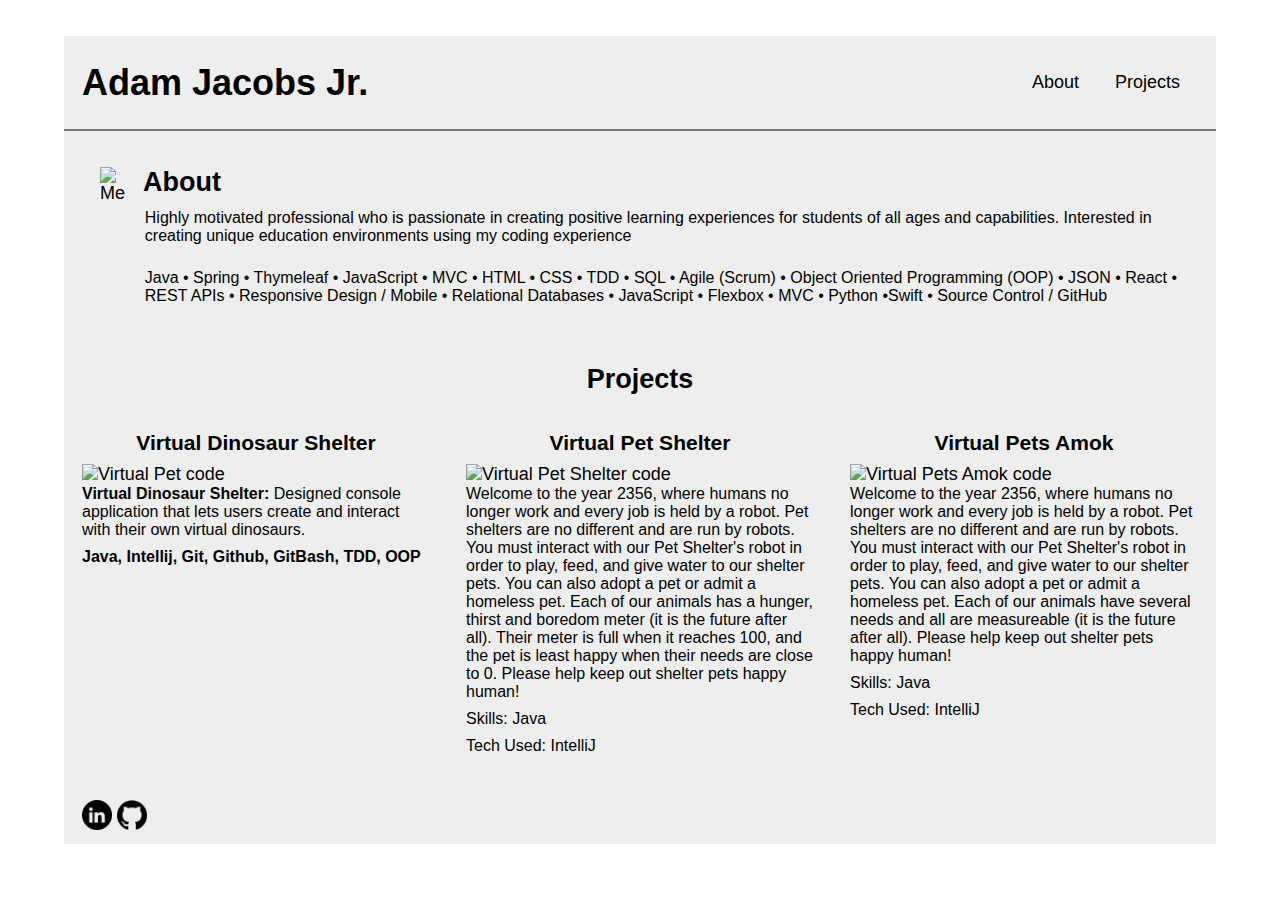
==== index.html @ 5149d220 "2nd update" ====
<!DOCTYPE html>
<html lang="en">
<head>
    <meta charset="UTF-8">
    <meta http-equiv="X-UA-Compatible" content="IE=edge">
    <meta name="viewport" content="width=device-width, initial-scale=1.0">
    <link rel="stylesheet" href="style.css">
    <title>Document</title>
</head>
<body>
    <div class="container">
        <header class="header">
            <h1 id="header__logo">Adam Jacobs Jr.</h1>
            <nav class="header__nav">
                <ul class="header__nav_list">
                    <li class="header__nav_listItem"><a href="#profile__section">About</li></a>
                    <li class="header__nav_listItem"><a href="#projects__title">Projects</li></a>
                </ul>
            </nav>
        </header>
        <section class="profile__section"><a id="profile__section"></a>
            <figure>
                <img src="images\IMG_0516.jpg" alt="Me" class="profile__section_image">
            </figure>
            <article class="profile__section_info">
                <h2 class="profile__section_heading">About</h2>
                <ul class="profile__section_list">
                    <li class="profile__section_listItem">Highly motivated professional who is passionate in creating positive learning experiences for students of all ages and capabilities. Interested in creating unique education environments using my coding experience</li>
                    <br>
                    <li class="profile__section_listItem">Java • Spring • Thymeleaf • JavaScript • MVC • HTML • CSS • TDD • SQL • Agile (Scrum) • Object Oriented Programming (OOP) • JSON • React • REST APIs • Responsive Design / Mobile • Relational Databases • JavaScript • Flexbox • MVC • Python •Swift • Source Control / GitHub </li>
                    <br>
                </ul>
            </article>            
        </section>
        <h2 class="projects__title">Projects</h2><a id="projects__title"></a>
        <section class="projects__section">
            <article class="projects__column">
                <h3 class="projects__column_title">Virtual Dinosaur Shelter</h3>
                <figure class="projects__column_figure">
                    <a href="https://github.com/2021-Spring-Part-Time/virtual-pet-shelter-amazingblu" target="_blank"><img src="images\virtualPet.png" alt="Virtual Pet code" class="projects__column_image"></a>
                </figure>
                <p> <b>Virtual Dinosaur Shelter:</b> Designed console application that lets users create and interact with their own virtual dinosaurs.</p>
                <p><b>Java, Intellij, Git, Github, GitBash, TDD, OOP </b></p>
            </article>
            <article class="projects__column">
                <h3 class="projects__column_title">Virtual Pet Shelter</h3>
                <figure class="projects__column_figure">
                    <a href="https://github.com/2021-Spring-Part-Time/virtual-pet-shelter-danielleboz" target="_blank"><img src="images\virtualPetShelter.png" alt="Virtual Pet Shelter code" class="projects__column_image"></a>
                </figure>
                <p>Welcome to the year 2356, where humans no longer work and every job is held by a robot. Pet shelters are no different and are run by robots. You must interact with our Pet Shelter's robot in order to play, feed, and give water to our shelter pets. You can also adopt a pet or admit a homeless pet. Each of our animals has a hunger, thirst and boredom meter (it is the future after all). Their meter is full when it reaches 100, and the pet is least happy when their needs are close to 0. Please help keep out shelter pets happy human!</p>
                <p>Skills: Java</p>
                <p>Tech Used: IntelliJ</p>
            </article>
            <article class="projects__column">
                <h3 class="projects__column_title">Virtual Pets Amok</h3>
                <figure class="projects__column_figure">
                    <a href="https://github.com/2021-Spring-Part-Time/virtual-pets-amok-danielleboz" target="_blank"><img src="images\virtualPetsAmok.png" alt="Virtual Pets Amok code" class="projects__column_image"></a>
                </figure>
                <p>Welcome to the year 2356, where humans no longer work and every job is held by a robot. Pet shelters are no different and are run by robots. You must interact with our Pet Shelter's robot in order to play, feed, and give water to our shelter pets. You can also adopt a pet or admit a homeless pet. Each of our animals have several needs and all are measureable (it is the future after all). Please help keep out shelter pets happy human!</p>
                <p>Skills: Java</p>
                <p>Tech Used: IntelliJ</p>
            </article>
        </section>
        <footer class="footer">
            <section class="footer__social">
                <a href="https://www.linkedin.com/in/danielle-bosworth-599b6a2a" target="_blank"><img src="images\linkedin.png" alt="LinkedIn Icon" class="footer__social_linkedin"></a>
                <a href="https://github.com/danielleboz" target="_blank"><img src="images\github.png" alt="GitHub Icon" class="footer__social_github"></a>
            </section>
        </footer>
    </div>    
</body>
</html>
---- style.css ----
@import url('https://fonts.googleapis.com/css2?family=Raleway:wght@300&display=swap');

* {
    box-sizing: border-box;
    margin: 0;
    padding: 0;
}

html {
    color: black;
    font: 18px sans-serif;
    font-family: 'Montserrat', sans-serif;
}

a {
    color: black;
    text-decoration: none;
}

a:hover {
    color: #1cb821;
}

.container {
    background-color: #eee;
    margin: 2rem auto;
    max-width: 70rem;
    width: 90%;
}

.header {
    align-items: center;
    border-bottom: 2px solid #777;
    display: flex;
    justify-content: space-between;
    margin-bottom: 2rem;
    padding: 1rem;
}

.header__nav_list {
    display: flex;
}

.header__nav_listItem {
    list-style-type: none;
    margin: 1rem;
}

.header__nav_listItem:hover {
    border-bottom: 3px solid #0cfa14;
    transition: .5s;
}

.profile__section {
    display: flex;
    justify-content: space-between;
    margin: 2rem;
}

.profile__section_info {
    display: flex;
    flex-direction: column;
    margin-left: 1rem;
}

.profile__section_heading {
    margin-bottom: .5rem;
}

.profile__section_image {
    height: auto;
    max-width: 100%;
}

.profile__section_listItem {
    list-style-type: none;
    font-size: 16px;
    padding: .1rem;
}

p {
    font-size: 16px;
    padding-bottom: .5rem;
}

.projects__title {
    padding-bottom: 1rem;
    text-align: center;
}

.projects__section {
    display: grid;
    grid-template-columns: 1fr 1fr 1fr;
}

.projects__column {
    margin: 1rem;
}

.projects__column_title {
    padding-bottom: .5rem;
    text-align: center;
}

.projects__column_image {
    height: auto;
    max-width: 100%;
}

.footer {
    align-items: center;
    display: flex;
    margin: 1rem;
    justify-content: space-between;
    padding-bottom: .5rem;
}

.footer__social_linkedin {
    height: auto;
    width: 30px;
}

.footer__social_github {
    height: auto;
    width: 30px;
}

@media only screen and (max-width: 767px) {

.header {
    align-items: center;
    display: flex;
    flex-direction: column;
    margin: 0;
}

.profile__section {
    align-items: center;
    display: flex;
    flex-direction: column;
}

.projects__section {
    align-items: center;
    display: flex;
    flex-direction: column;
}

.footer {
    align-items: center;
    display: flex;
    flex-direction: column;
}

.footer__copyright {
    padding-bottom: .5rem;
}

}
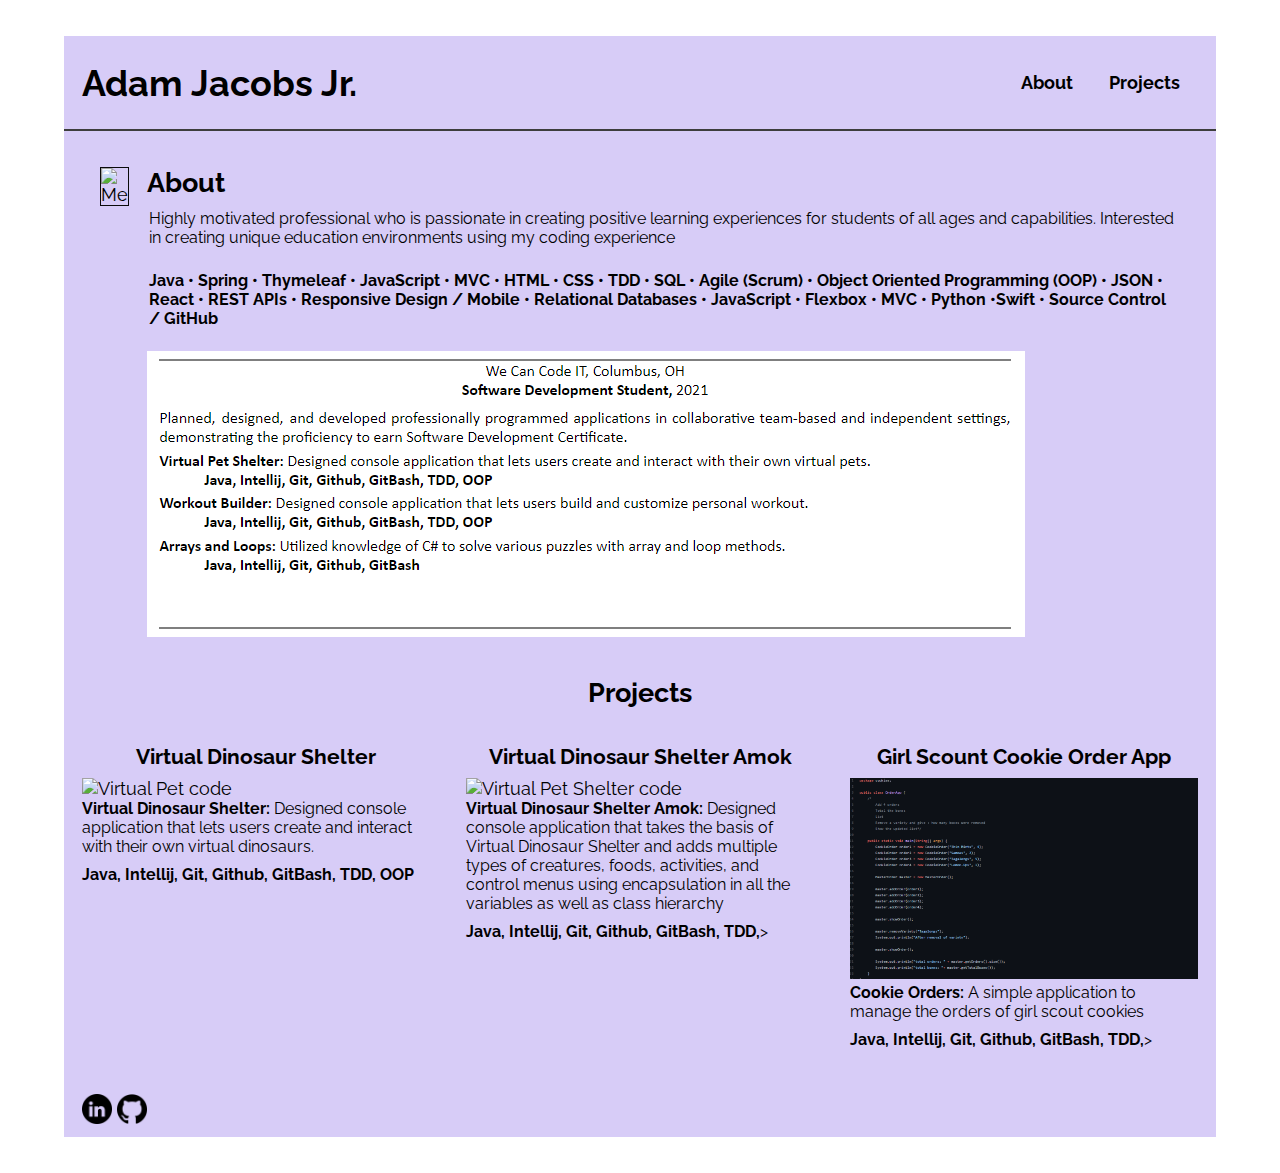
==== commit 18bebe07: "final commit" ====
--- a/index.html
+++ b/index.html
@@ -5,7 +5,7 @@
     <meta http-equiv="X-UA-Compatible" content="IE=edge">
     <meta name="viewport" content="width=device-width, initial-scale=1.0">
     <link rel="stylesheet" href="style.css">
-    <title>Document</title>
+    <title>Porfolio</title>
 </head>
 <body>
     <div class="container">
@@ -13,8 +13,8 @@
             <h1 id="header__logo">Adam Jacobs Jr.</h1>
             <nav class="header__nav">
                 <ul class="header__nav_list">
-                    <li class="header__nav_listItem"><a href="#profile__section">About</li></a>
-                    <li class="header__nav_listItem"><a href="#projects__title">Projects</li></a>
+                    <li class="header__nav_listItem"><a href="#profile__section"><b>About</b></li></a>
+                    <li class="header__nav_listItem"><a href="#projects__title"><b>Projects</b></li></a>
                 </ul>
             </nav>
         </header>
@@ -27,8 +27,9 @@
                 <ul class="profile__section_list">
                     <li class="profile__section_listItem">Highly motivated professional who is passionate in creating positive learning experiences for students of all ages and capabilities. Interested in creating unique education environments using my coding experience</li>
                     <br>
-                    <li class="profile__section_listItem">Java • Spring • Thymeleaf • JavaScript • MVC • HTML • CSS • TDD • SQL • Agile (Scrum) • Object Oriented Programming (OOP) • JSON • React • REST APIs • Responsive Design / Mobile • Relational Databases • JavaScript • Flexbox • MVC • Python •Swift • Source Control / GitHub </li>
+                    <li class="profile__section_listItem"><b>Java • Spring • Thymeleaf • JavaScript • MVC • HTML • CSS • TDD • SQL • Agile (Scrum) • Object Oriented Programming (OOP) • JSON • React • REST APIs • Responsive Design / Mobile • Relational Databases • JavaScript • Flexbox • MVC • Python •Swift • Source Control / GitHub </b></li>
                     <br>
+                    <img src="images\wcci.png" alt="Me" class="">
                 </ul>
             </article>            
         </section>
@@ -43,28 +44,26 @@
                 <p><b>Java, Intellij, Git, Github, GitBash, TDD, OOP </b></p>
             </article>
             <article class="projects__column">
-                <h3 class="projects__column_title">Virtual Pet Shelter</h3>
+                <h3 class="projects__column_title">Virtual Dinosaur Shelter Amok</h3>
                 <figure class="projects__column_figure">
-                    <a href="https://github.com/2021-Spring-Part-Time/virtual-pet-shelter-danielleboz" target="_blank"><img src="images\virtualPetShelter.png" alt="Virtual Pet Shelter code" class="projects__column_image"></a>
+                    <a href="https://github.com/2021-Spring-Part-Time/virtual-pets-amok-amazingblu" target="_blank"><img src="images\virtualPetamok.png" alt="Virtual Pet Shelter code" class="projects__column_image"></a>
                 </figure>
-                <p>Welcome to the year 2356, where humans no longer work and every job is held by a robot. Pet shelters are no different and are run by robots. You must interact with our Pet Shelter's robot in order to play, feed, and give water to our shelter pets. You can also adopt a pet or admit a homeless pet. Each of our animals has a hunger, thirst and boredom meter (it is the future after all). Their meter is full when it reaches 100, and the pet is least happy when their needs are close to 0. Please help keep out shelter pets happy human!</p>
-                <p>Skills: Java</p>
-                <p>Tech Used: IntelliJ</p>
+                <p><b>Virtual Dinosaur Shelter Amok: </b>Designed console application that takes the basis of Virtual Dinosaur Shelter and adds multiple types of creatures, foods, activities, and control menus using encapsulation in all the variables as well as class hierarchy</p>
+                <p><b>Java, Intellij, Git, Github, GitBash, TDD,</b>></p>
             </article>
             <article class="projects__column">
-                <h3 class="projects__column_title">Virtual Pets Amok</h3>
+                <h3 class="projects__column_title">Girl Scount Cookie Order App</h3>
                 <figure class="projects__column_figure">
-                    <a href="https://github.com/2021-Spring-Part-Time/virtual-pets-amok-danielleboz" target="_blank"><img src="images\virtualPetsAmok.png" alt="Virtual Pets Amok code" class="projects__column_image"></a>
+                    <a href="https://github.com/2021-Spring-Part-Time/cookie-orders-amazingblu" target="_blank"><img src="images\cookieorder.png" alt="Girl Scout Cookie Order App" class="projects__column_image"></a>
                 </figure>
-                <p>Welcome to the year 2356, where humans no longer work and every job is held by a robot. Pet shelters are no different and are run by robots. You must interact with our Pet Shelter's robot in order to play, feed, and give water to our shelter pets. You can also adopt a pet or admit a homeless pet. Each of our animals have several needs and all are measureable (it is the future after all). Please help keep out shelter pets happy human!</p>
-                <p>Skills: Java</p>
-                <p>Tech Used: IntelliJ</p>
+                <p><b>Cookie Orders: </b>A simple application to manage the orders of girl scout cookies</p>
+                <p><b>Java, Intellij, Git, Github, GitBash, TDD,</b>></p>
             </article>
         </section>
         <footer class="footer">
             <section class="footer__social">
-                <a href="https://www.linkedin.com/in/danielle-bosworth-599b6a2a" target="_blank"><img src="images\linkedin.png" alt="LinkedIn Icon" class="footer__social_linkedin"></a>
-                <a href="https://github.com/danielleboz" target="_blank"><img src="images\github.png" alt="GitHub Icon" class="footer__social_github"></a>
+                <a href="https://www.linkedin.com/in/adam-jacobs-jr/" target="_blank"><img src="images\linkedin.png" alt="LinkedIn Icon" class="footer__social_linkedin"></a>
+                <a href="https://github.com/adamjacobsjr" target="_blank"><img src="images\github.png" alt="GitHub Icon" class="footer__social_github"></a>
             </section>
         </footer>
     </div>    
--- a/style.css
+++ b/style.css
@@ -9,7 +9,7 @@
 html {
     color: black;
     font: 18px sans-serif;
-    font-family: 'Montserrat', sans-serif;
+    font-family: 'Raleway', sans-serif;
 }
 
 a {
@@ -18,11 +18,10 @@
 }
 
 a:hover {
-    color: #1cb821;
+    color: #4357;
 }
-
 .container {
-    background-color: #eee;
+    background-color: rgb(215, 204, 247);
     margin: 2rem auto;
     max-width: 70rem;
     width: 90%;
@@ -30,7 +29,7 @@
 
 .header {
     align-items: center;
-    border-bottom: 2px solid #777;
+    border-bottom: 2px solid rgb(61, 61, 61);
     display: flex;
     justify-content: space-between;
     margin-bottom: 2rem;
@@ -47,10 +46,9 @@
 }
 
 .header__nav_listItem:hover {
-    border-bottom: 3px solid #0cfa14;
+    border-bottom: 3px solid #5f4357;
     transition: .5s;
 }
-
 .profile__section {
     display: flex;
     justify-content: space-between;
@@ -70,6 +68,7 @@
 .profile__section_image {
     height: auto;
     max-width: 100%;
+    border: 1px solid rgb(10, 10, 10);
 }
 
 .profile__section_listItem {
@@ -125,7 +124,7 @@
     width: 30px;
 }
 
-@media only screen and (max-width: 767px) {
+@media only screen and (max-width: 750px) {
 
 .header {
     align-items: center;
@@ -152,8 +151,4 @@
     flex-direction: column;
 }
 
-.footer__copyright {
-    padding-bottom: .5rem;
-}
-
 }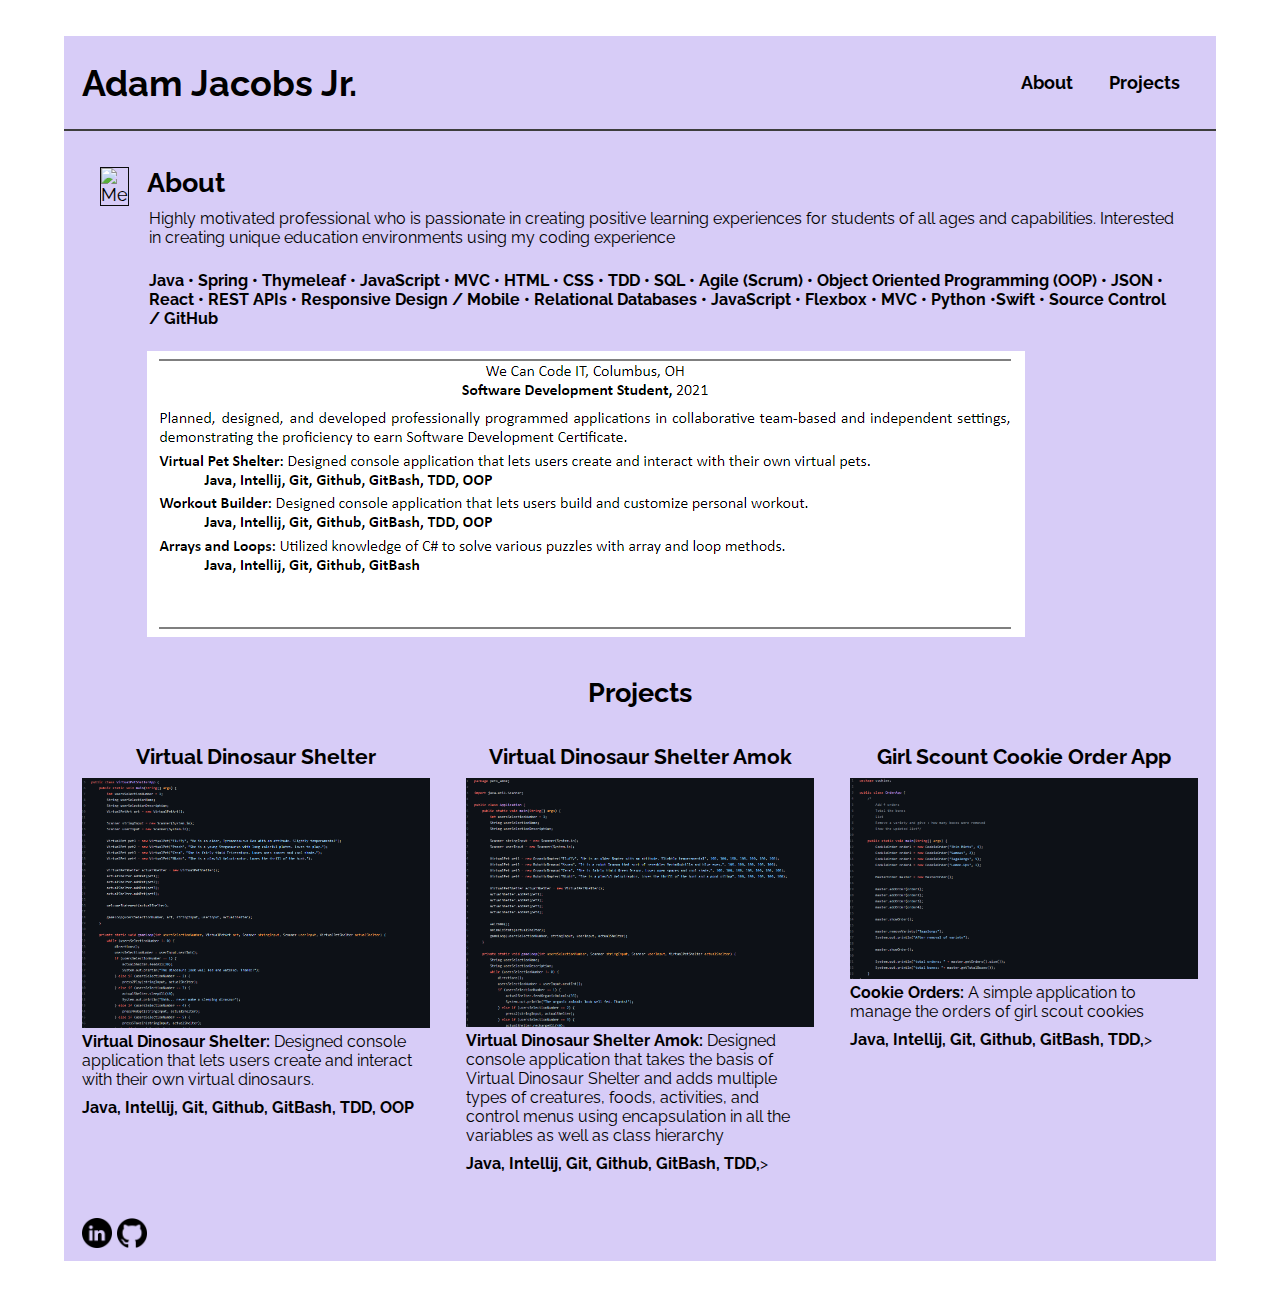
==== commit 4d69b5b8: "Update index.html" ====
--- a/index.html
+++ b/index.html
@@ -38,7 +38,7 @@
             <article class="projects__column">
                 <h3 class="projects__column_title">Virtual Dinosaur Shelter</h3>
                 <figure class="projects__column_figure">
-                    <a href="https://github.com/2021-Spring-Part-Time/virtual-pet-shelter-amazingblu" target="_blank"><img src="images\virtualPet.png" alt="Virtual Pet code" class="projects__column_image"></a>
+                    <a href="https://github.com/2021-Spring-Part-Time/virtual-pet-shelter-amazingblu" target="_blank"><img src="images\virtualpet.png" alt="Virtual Pet code" class="projects__column_image"></a>
                 </figure>
                 <p> <b>Virtual Dinosaur Shelter:</b> Designed console application that lets users create and interact with their own virtual dinosaurs.</p>
                 <p><b>Java, Intellij, Git, Github, GitBash, TDD, OOP </b></p>
@@ -46,7 +46,7 @@
             <article class="projects__column">
                 <h3 class="projects__column_title">Virtual Dinosaur Shelter Amok</h3>
                 <figure class="projects__column_figure">
-                    <a href="https://github.com/2021-Spring-Part-Time/virtual-pets-amok-amazingblu" target="_blank"><img src="images\virtualPetamok.png" alt="Virtual Pet Shelter code" class="projects__column_image"></a>
+                    <a href="https://github.com/2021-Spring-Part-Time/virtual-pets-amok-amazingblu" target="_blank"><img src="images\virtualpetamok.png" alt="Virtual Pet Shelter code" class="projects__column_image"></a>
                 </figure>
                 <p><b>Virtual Dinosaur Shelter Amok: </b>Designed console application that takes the basis of Virtual Dinosaur Shelter and adds multiple types of creatures, foods, activities, and control menus using encapsulation in all the variables as well as class hierarchy</p>
                 <p><b>Java, Intellij, Git, Github, GitBash, TDD,</b>></p>
@@ -68,4 +68,4 @@
         </footer>
     </div>    
 </body>
-</html>+</html>
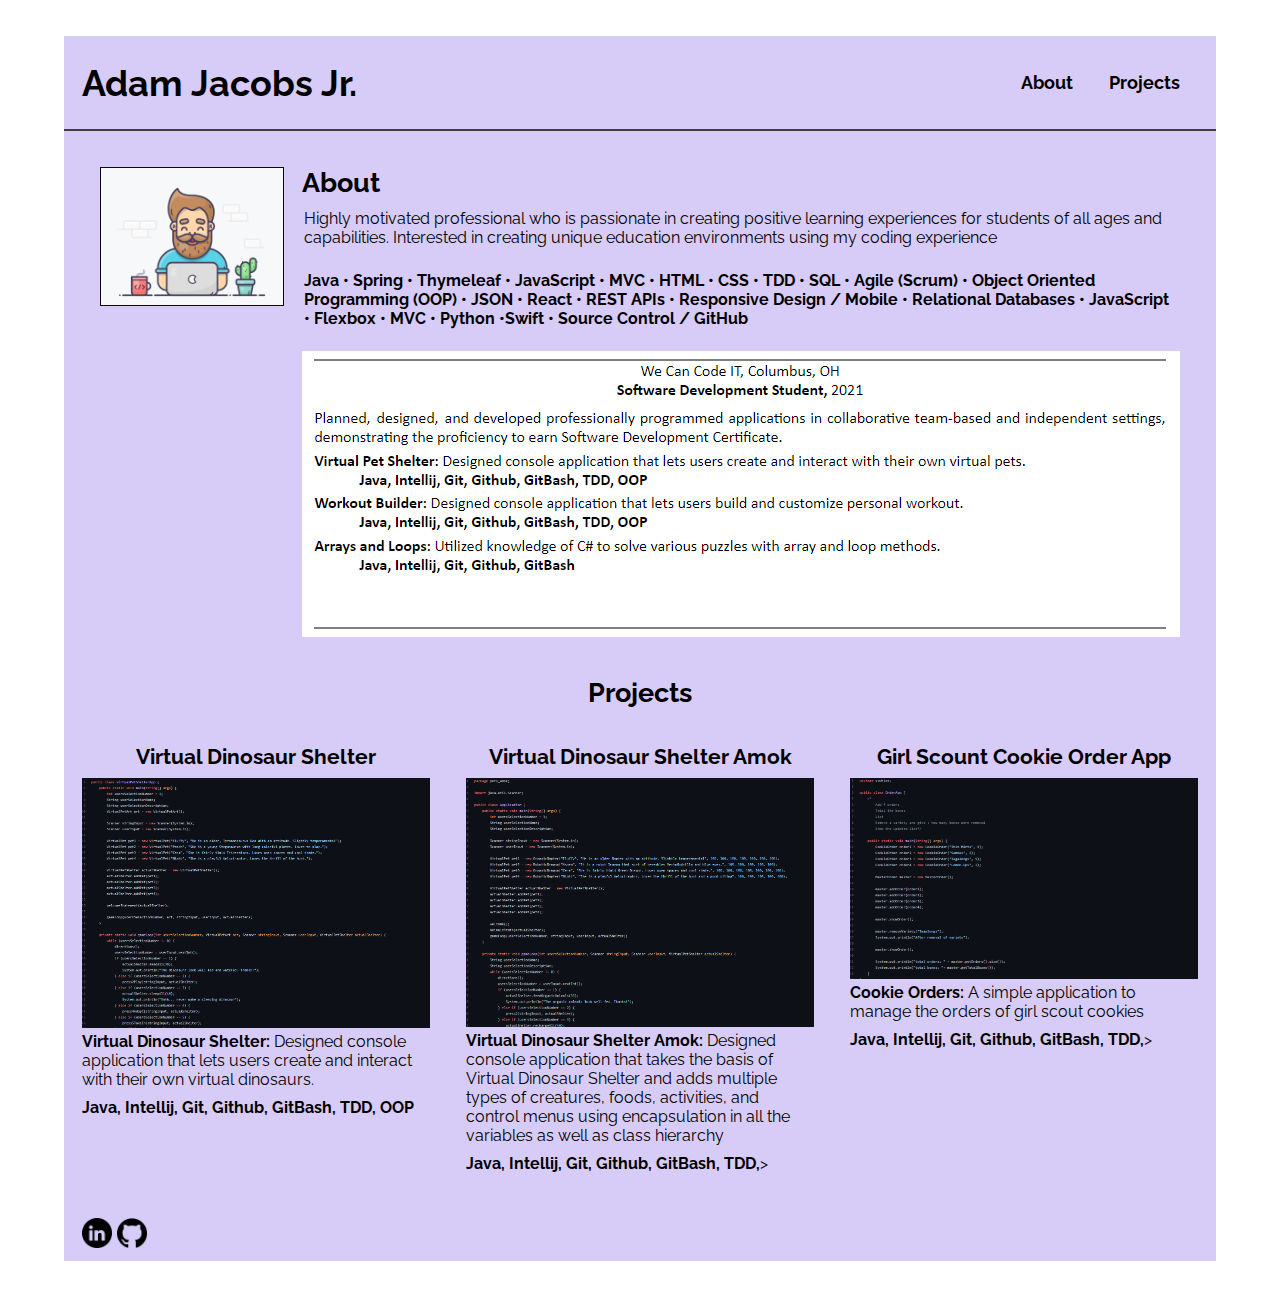
==== commit 9463e459: "Update index.html" ====
--- a/index.html
+++ b/index.html
@@ -20,7 +20,7 @@
         </header>
         <section class="profile__section"><a id="profile__section"></a>
             <figure>
-                <img src="images\IMG_0516.jpg" alt="Me" class="profile__section_image">
+                <img src="images\programmer-3.gif" alt="Me" class="profile__section_image">
             </figure>
             <article class="profile__section_info">
                 <h2 class="profile__section_heading">About</h2>
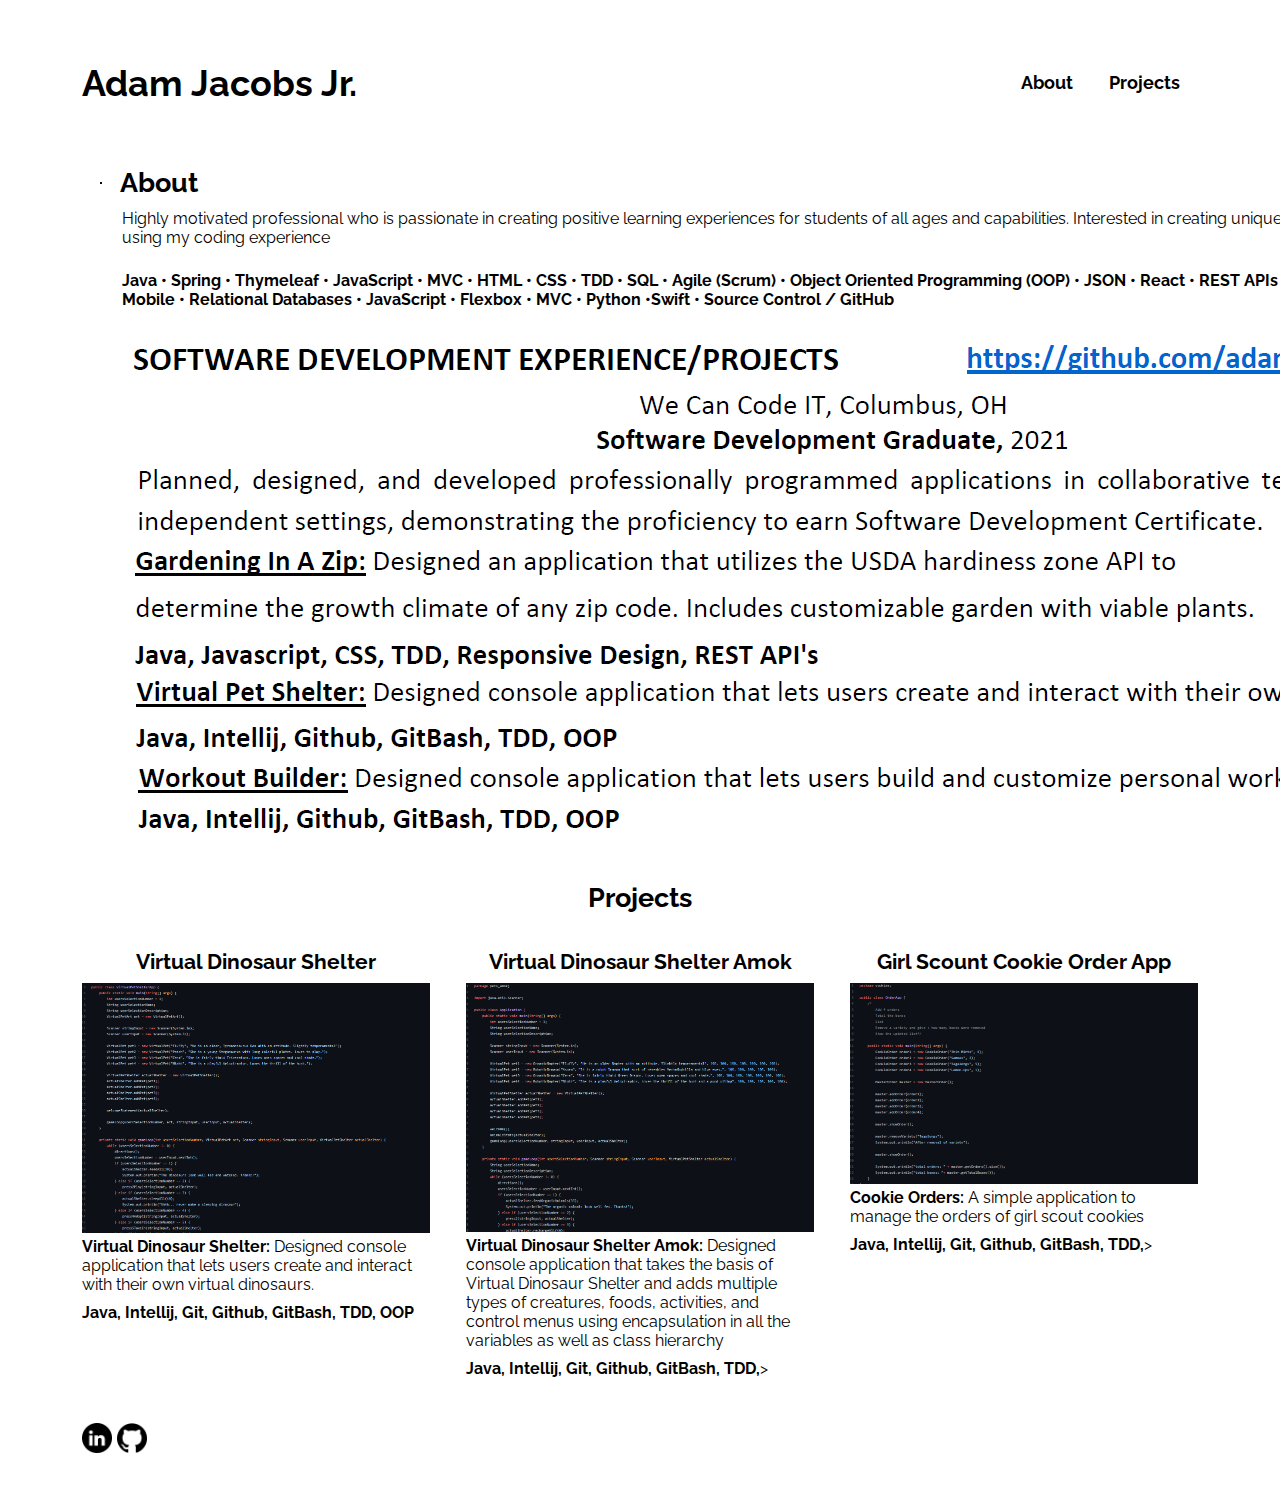
==== commit 05ba33af: "Update index.html" ====
--- a/index.html
+++ b/index.html
@@ -29,7 +29,7 @@
                     <br>
                     <li class="profile__section_listItem"><b>Java • Spring • Thymeleaf • JavaScript • MVC • HTML • CSS • TDD • SQL • Agile (Scrum) • Object Oriented Programming (OOP) • JSON • React • REST APIs • Responsive Design / Mobile • Relational Databases • JavaScript • Flexbox • MVC • Python •Swift • Source Control / GitHub </b></li>
                     <br>
-                    <img src="images\wcci.png" alt="Me" class="">
+                    <img src="images\wcci-2.png" alt="Me" class="">
                 </ul>
             </article>            
         </section>
--- a/style.css
+++ b/style.css
@@ -21,7 +21,7 @@
     color: #4357;
 }
 .container {
-    background-color: rgb(215, 204, 247);
+    background-color: rgb(255,255,255);
     margin: 2rem auto;
     max-width: 70rem;
     width: 90%;
@@ -29,7 +29,7 @@
 
 .header {
     align-items: center;
-    border-bottom: 2px solid rgb(61, 61, 61);
+    border-bottom: 2px solid rgb(255,255,255);
     display: flex;
     justify-content: space-between;
     margin-bottom: 2rem;
@@ -151,4 +151,4 @@
     flex-direction: column;
 }
 
-}+}
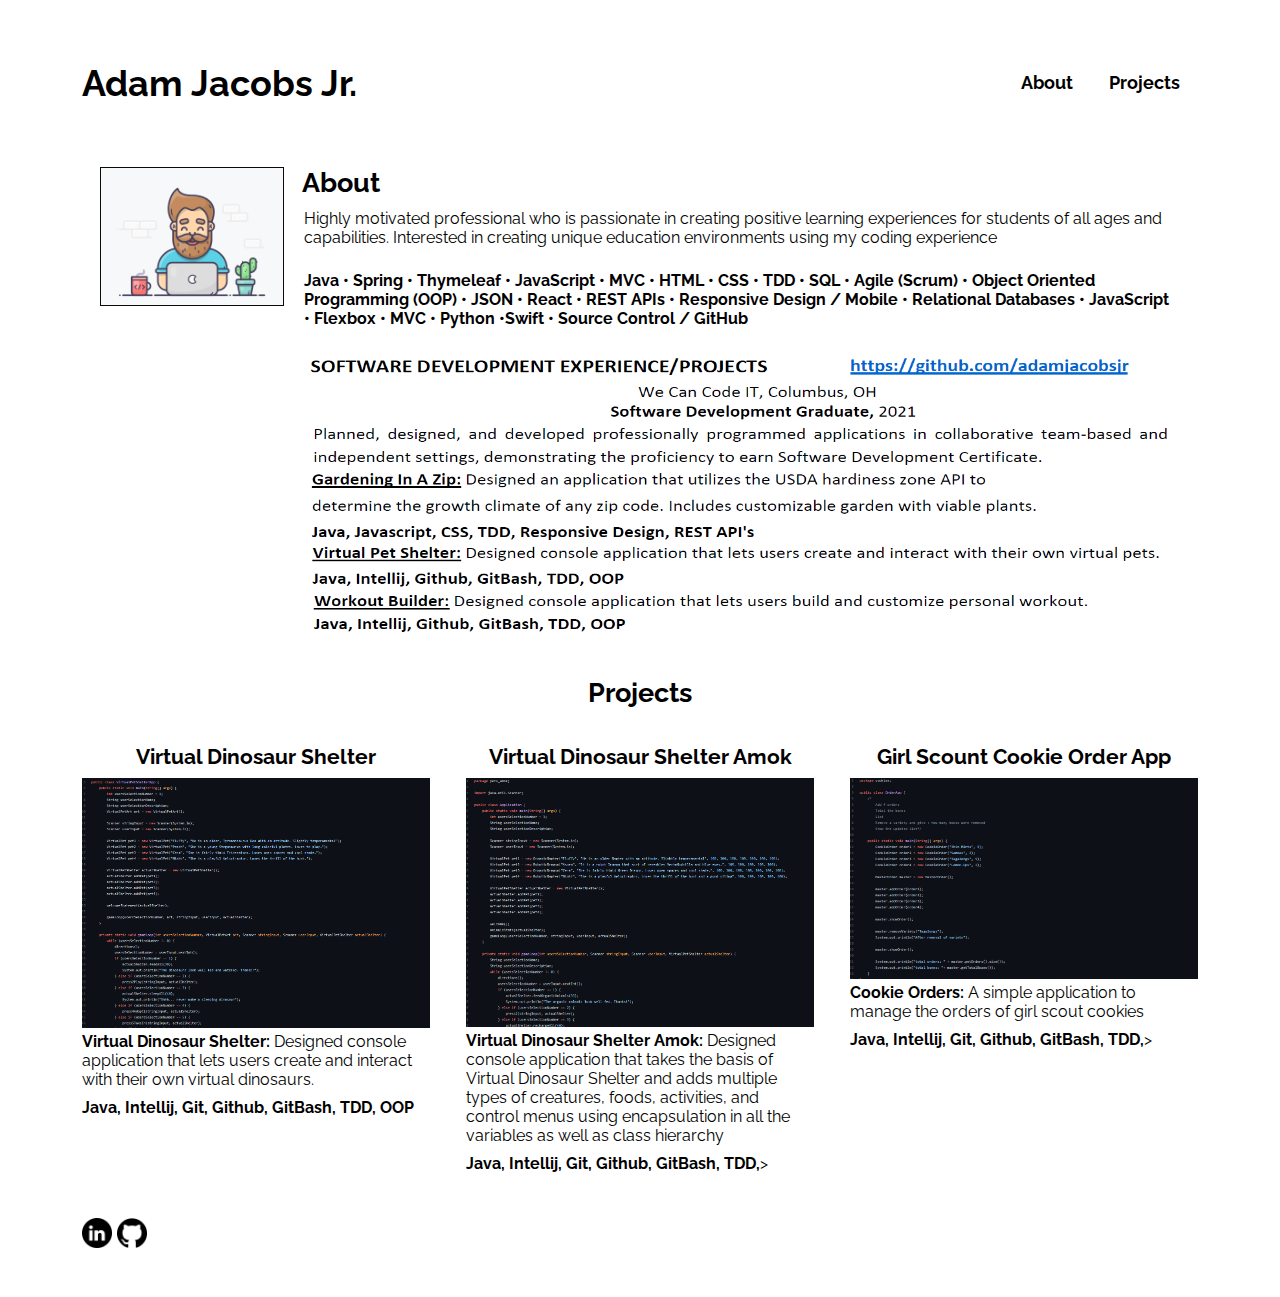
==== commit ed5fa504: "Update index.html" ====
--- a/index.html
+++ b/index.html
@@ -29,7 +29,7 @@
                     <br>
                     <li class="profile__section_listItem"><b>Java • Spring • Thymeleaf • JavaScript • MVC • HTML • CSS • TDD • SQL • Agile (Scrum) • Object Oriented Programming (OOP) • JSON • React • REST APIs • Responsive Design / Mobile • Relational Databases • JavaScript • Flexbox • MVC • Python •Swift • Source Control / GitHub </b></li>
                     <br>
-                    <img src="images\wcci-2.png" alt="Me" class="">
+                    <img src="images\wcci-2.png" alt="Me" style="width:878px;height:286px;" class="">
                 </ul>
             </article>            
         </section>
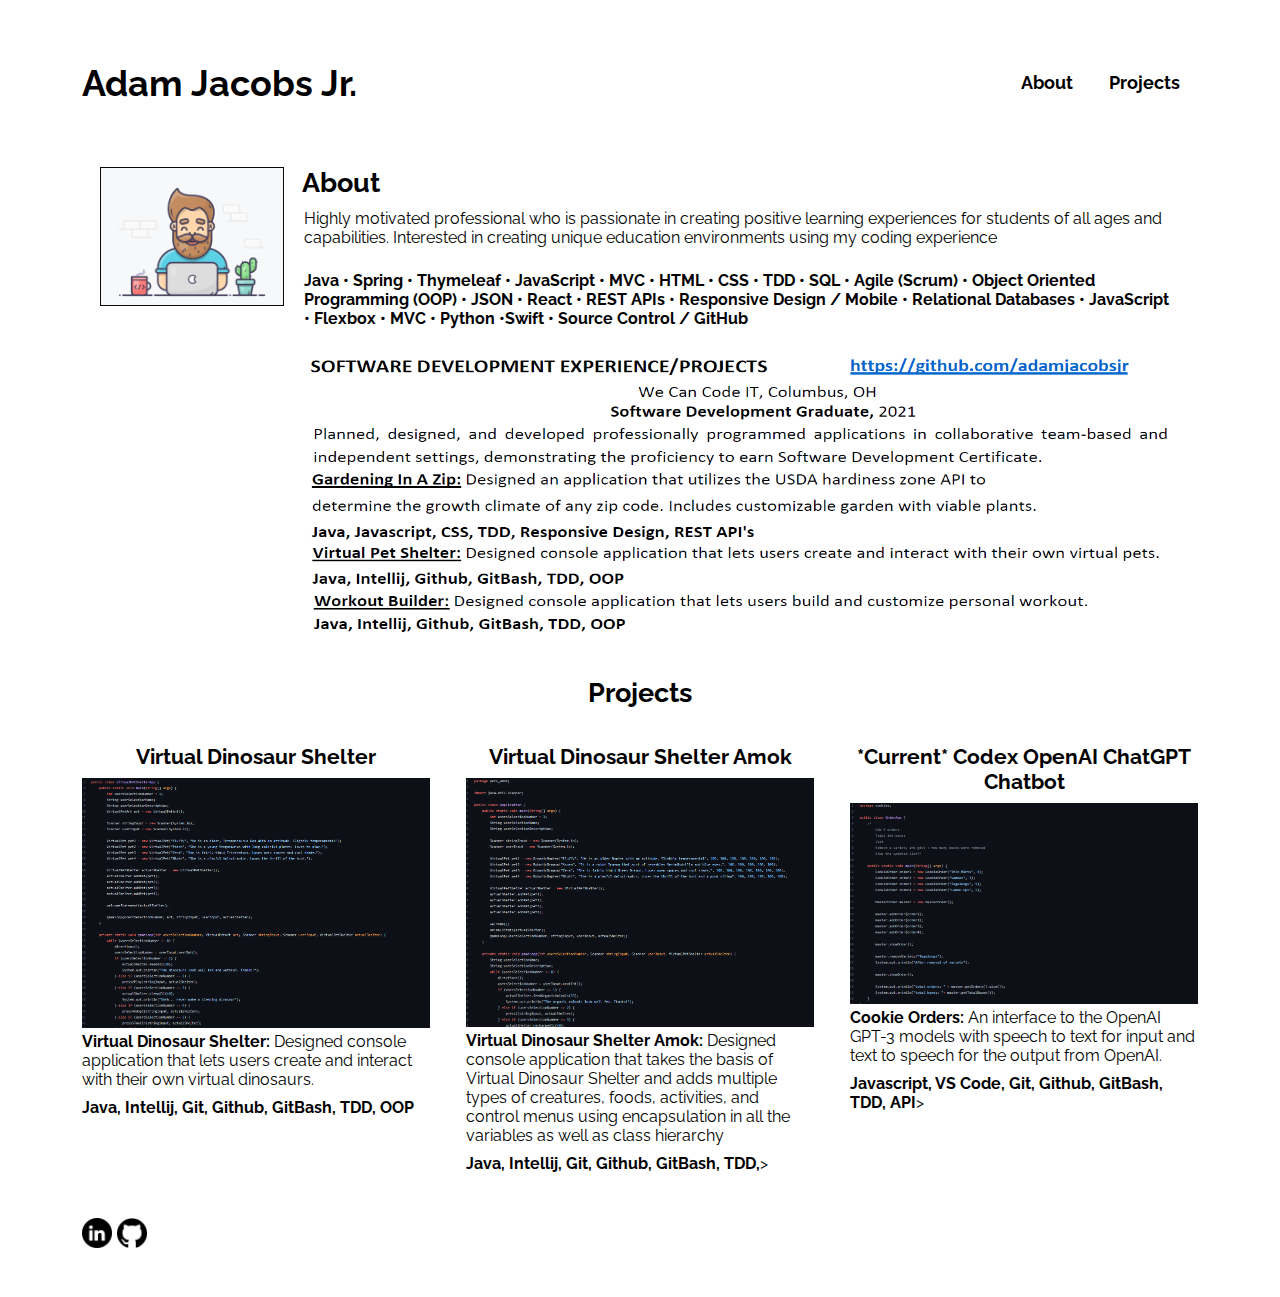
==== commit 222c20ec: "Update index.html" ====
--- a/index.html
+++ b/index.html
@@ -52,12 +52,12 @@
                 <p><b>Java, Intellij, Git, Github, GitBash, TDD,</b>></p>
             </article>
             <article class="projects__column">
-                <h3 class="projects__column_title">Girl Scount Cookie Order App</h3>
+                <h3 class="projects__column_title">*Current* Codex OpenAI ChatGPT Chatbot</h3>
                 <figure class="projects__column_figure">
-                    <a href="https://github.com/2021-Spring-Part-Time/cookie-orders-amazingblu" target="_blank"><img src="images\cookieorder.png" alt="Girl Scout Cookie Order App" class="projects__column_image"></a>
+                    <a href="https://open-hd0tph16b-adamjacobsjr.vercel.app/" target="_blank"><img src="images\cookieorder.png" alt="Codex AI Chatbot" class="projects__column_image"></a>
                 </figure>
-                <p><b>Cookie Orders: </b>A simple application to manage the orders of girl scout cookies</p>
-                <p><b>Java, Intellij, Git, Github, GitBash, TDD,</b>></p>
+                <p><b>Cookie Orders: </b>An interface to the OpenAI GPT-3 models with speech to text for input and text to speech for the output from OpenAI.</p>
+                <p><b>Javascript, VS Code, Git, Github, GitBash, TDD, API</b>></p>
             </article>
         </section>
         <footer class="footer">
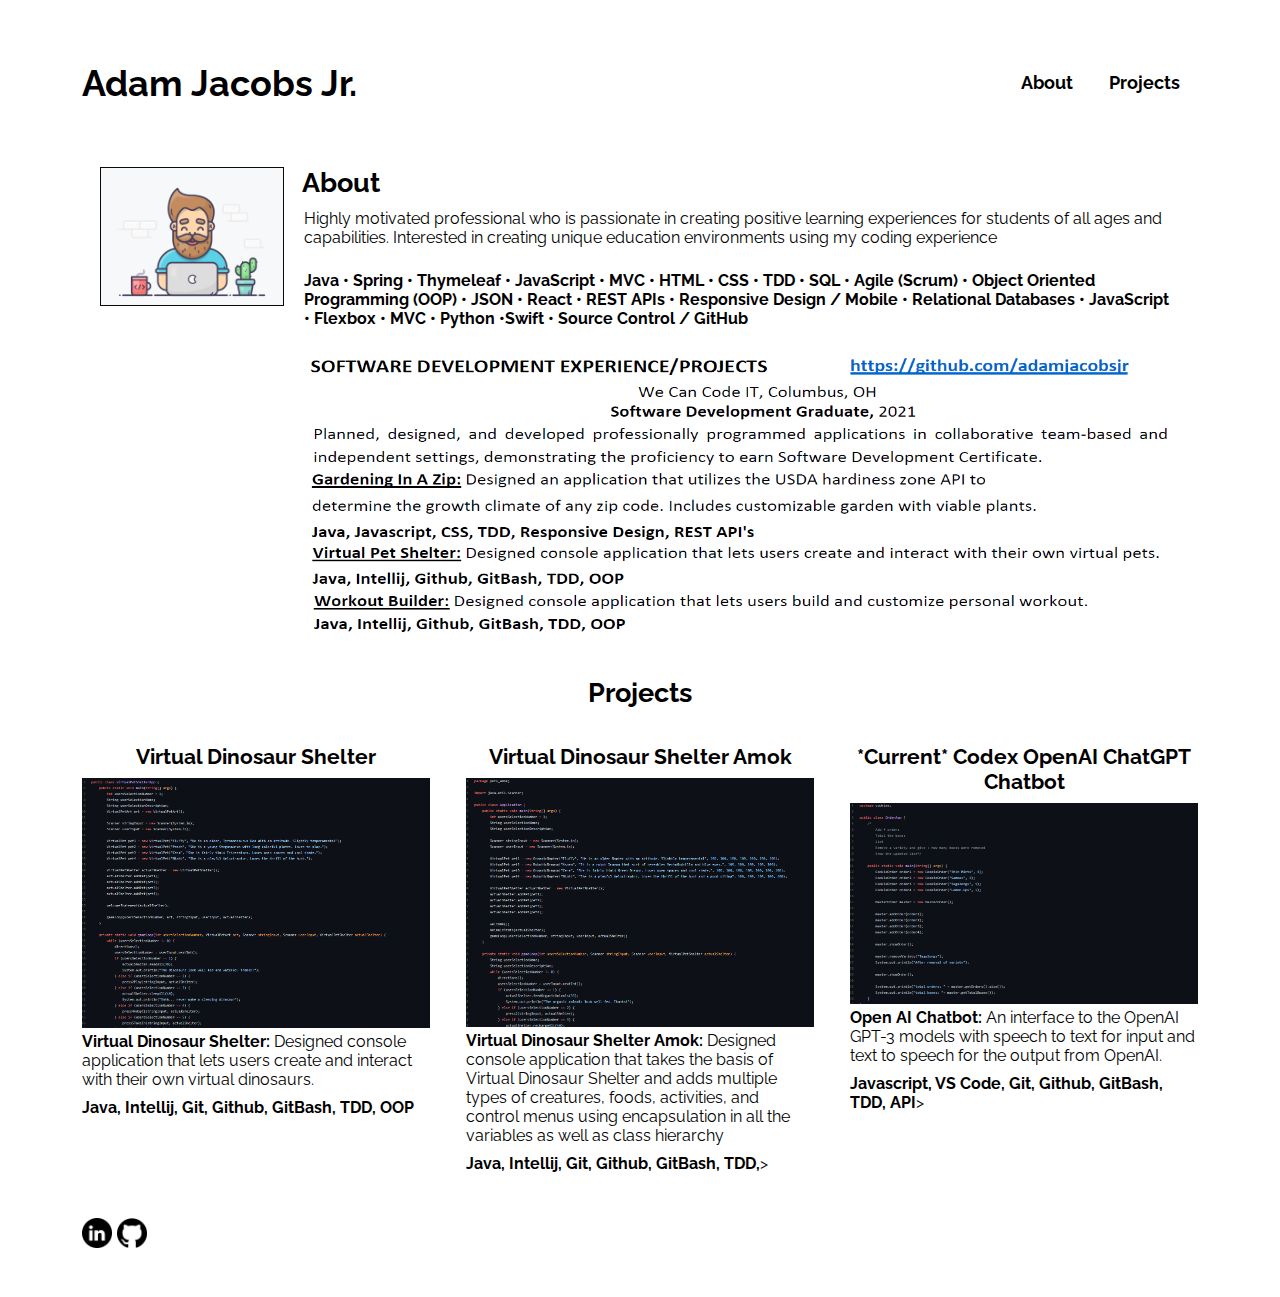
==== commit 8b8c8a5c: "Update index.html" ====
--- a/index.html
+++ b/index.html
@@ -56,7 +56,7 @@
                 <figure class="projects__column_figure">
                     <a href="https://open-hd0tph16b-adamjacobsjr.vercel.app/" target="_blank"><img src="images\cookieorder.png" alt="Codex AI Chatbot" class="projects__column_image"></a>
                 </figure>
-                <p><b>Cookie Orders: </b>An interface to the OpenAI GPT-3 models with speech to text for input and text to speech for the output from OpenAI.</p>
+                <p><b>Open AI Chatbot: </b>An interface to the OpenAI GPT-3 models with speech to text for input and text to speech for the output from OpenAI.</p>
                 <p><b>Javascript, VS Code, Git, Github, GitBash, TDD, API</b>></p>
             </article>
         </section>
